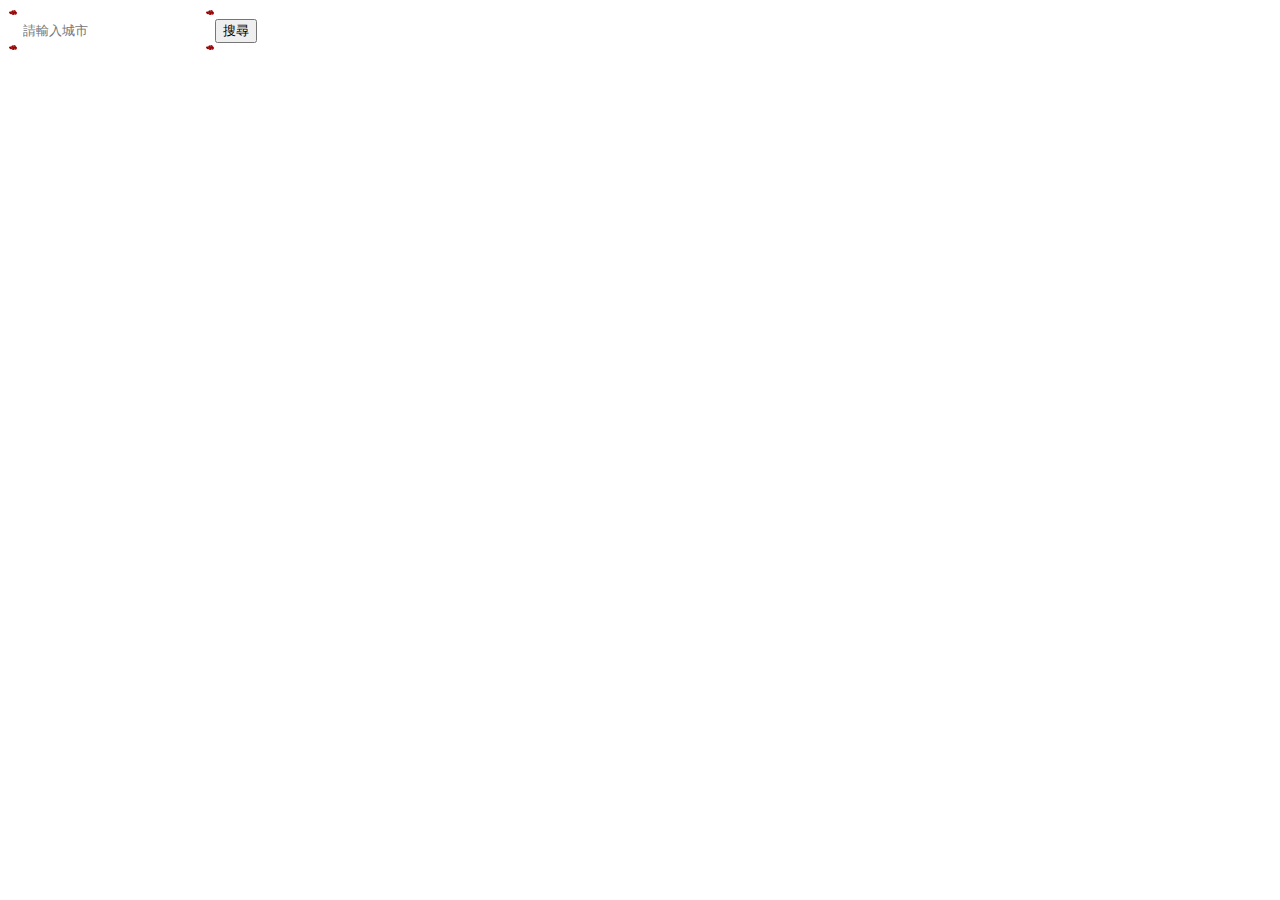
==== index.html @ 74baf35f "msg" ====
<!DOCTYPE html>
<html lang="en">
  <head>
    <meta charset="UTF-8" />
    <meta name="viewport" content="width=device-width, initial-scale=1.0" />
    <link href="./css.css" rel="stylesheet" />
  </head>
  <body>
    <input id="search" placeholder="請輸入城市" /><button id="btn">搜尋</button>
    <script src="./js.js"></script>
  </body>
</html>
---- css.css ----
#search {
  border: 10px solid;
  padding: 5px;
  border-image: url(./akatsuki-7422263_640.png);
}
.info{
  width: 169px;
  border: 10px solid;
  padding: 5px;
  border-image: url(./cropped-dragonball.png);
}
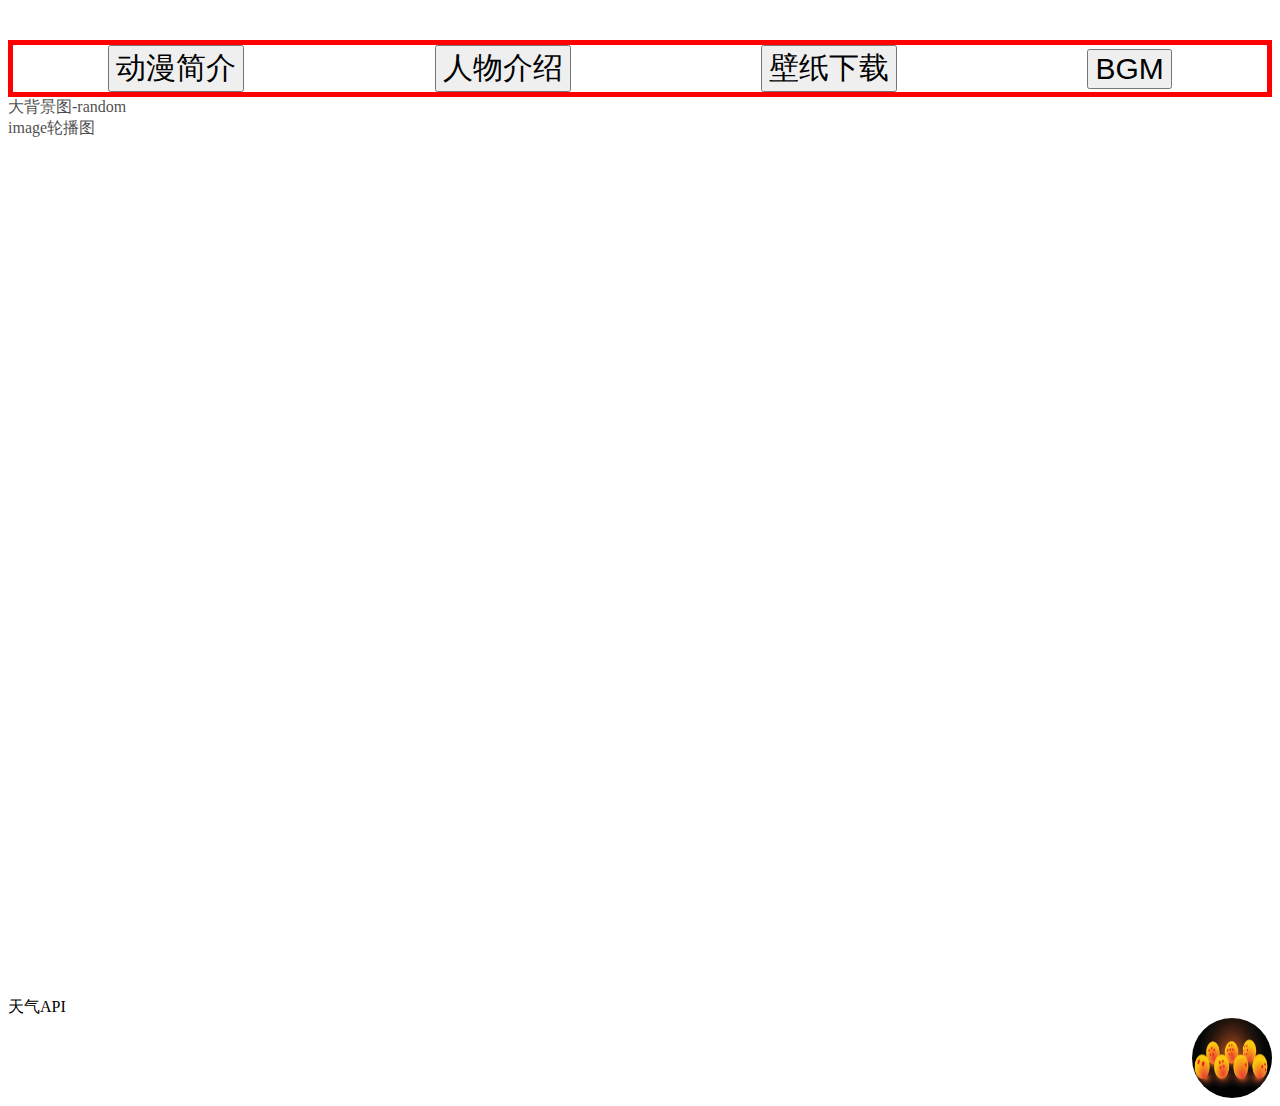
==== commit ffc76850: "Rename cartoon.html to index.html" ====
--- a/index.html
+++ b/index.html
@@ -1,12 +1,38 @@
 <!DOCTYPE html>
 <html lang="en">
-  <head>
-    <meta charset="UTF-8" />
-    <meta name="viewport" content="width=device-width, initial-scale=1.0" />
-    <link href="./css.css" rel="stylesheet" />
-  </head>
-  <body>
-    <input id="search" placeholder="請輸入城市" /><button id="btn">搜尋</button>
-    <script src="./js.js"></script>
-  </body>
+<head>
+    <meta charset="UTF-8">
+    <meta name="viewport" content="width=device-width, initial-scale=1.0">
+    <title>Document</title>
+    <link rel="stylesheet" href="cartoon.css">
+</head>
+<body>
+    <div class="topHeading">
+        <button class="Tsize">
+            动漫简介
+        </button>
+        <button class="Tsize">
+            人物介绍
+        </button>
+        <button class="Tsize">
+            壁纸下载
+        </button>
+        <button class="Tsize">
+            BGM
+        </button>
+    </div>
+
+    <div id="randomBackGround">
+        大背景图-random
+        <div>image轮播图</div>
+    </div>
+    <div>天气API</div>
+    <div id="buttonContainer">
+        <button id="returnTop">
+          <img src="./buttonpicture/light picture dargon ball.webp" alt="七龙珠" id="neonImage">
+        </button>
+    </div>
+
+    <script src="cartoon.js"></script>
+</body>
 </html>
--- a/cartoon.css
+++ b/cartoon.css
@@ -0,0 +1,59 @@
+.topHeading {
+    display: flex;
+    align-items: center;
+    justify-content: space-around;
+    border: 5px solid red;
+    margin-top: 40px;
+}
+
+.Tsize {
+    font-size: 30px;
+    cursor: pointer;
+}
+
+#buttonContainer {
+    display: flex;
+    justify-content: flex-end; 
+}
+
+#returnTop {
+    width: 80px;
+    height: 80px;
+    background: none;
+    border: none;
+    border-radius: 50%;
+    padding: 0;
+    cursor: pointer;
+}
+
+#returnTop img {
+    width: 100%;
+    height: 100%;
+    border-radius: 50%;
+}
+
+@keyframes neonBlink {
+    0% {
+        opacity: 1;
+    }
+    25% {
+        opacity: 0.35;
+    }
+    50% {
+        opacity: 0.85;
+    }
+    75% {
+        opacity: 0.55;
+    }
+    100% {
+        opacity: 1;
+    }
+}
+
+.neonBlink {
+    animation: neonBlink 2s infinite;
+}
+
+.grayedOut {
+    filter: grayscale(100%);
+}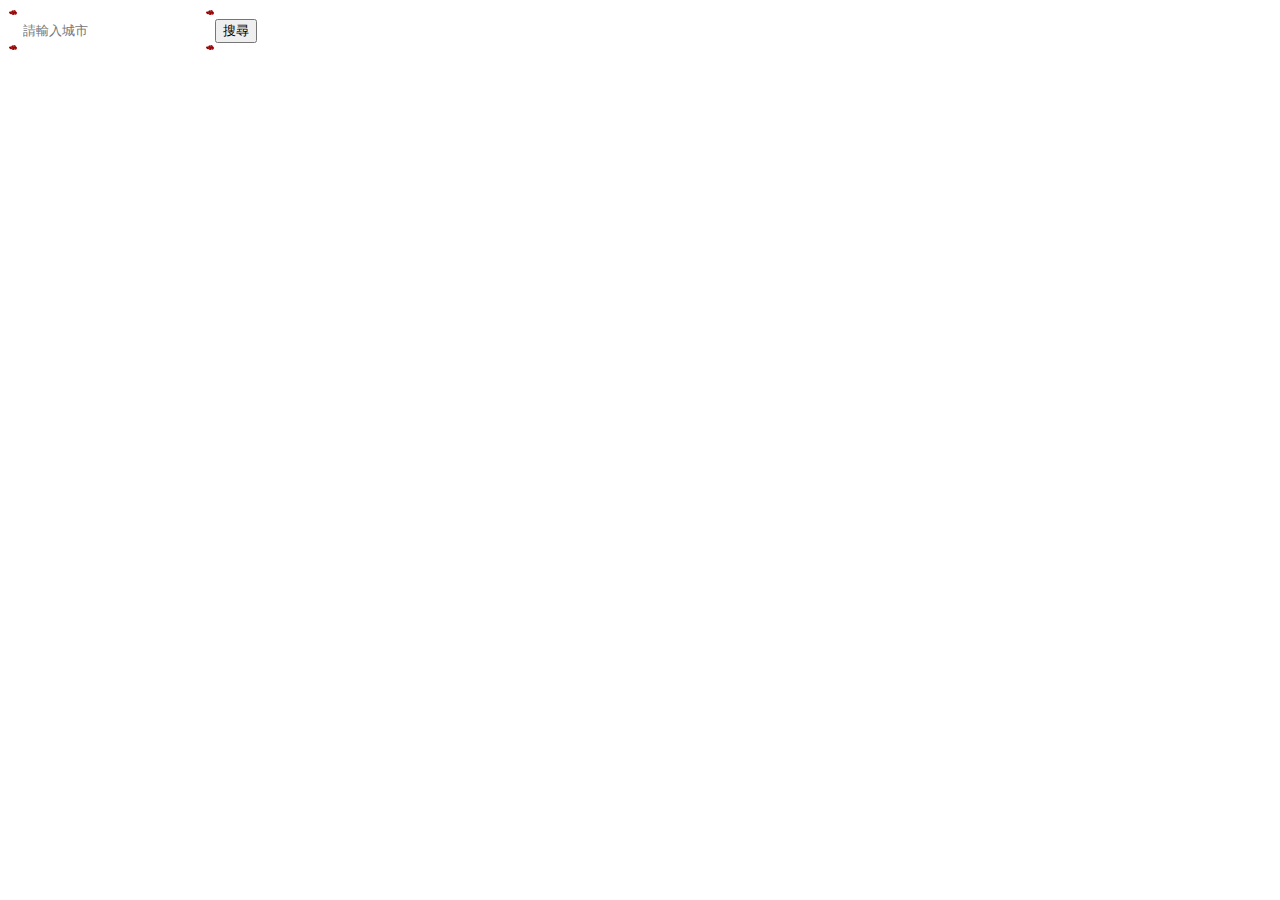
==== commit 21576cf7: "msg" ====
--- a/index.html
+++ b/index.html
@@ -1,38 +1,14 @@
 <!DOCTYPE html>
 <html lang="en">
-<head>
-    <meta charset="UTF-8">
-    <meta name="viewport" content="width=device-width, initial-scale=1.0">
-    <title>Document</title>
-    <link rel="stylesheet" href="cartoon.css">
-</head>
-<body>
-    <div class="topHeading">
-        <button class="Tsize">
-            动漫简介
-        </button>
-        <button class="Tsize">
-            人物介绍
-        </button>
-        <button class="Tsize">
-            壁纸下载
-        </button>
-        <button class="Tsize">
-            BGM
-        </button>
-    </div>
-
-    <div id="randomBackGround">
-        大背景图-random
-        <div>image轮播图</div>
-    </div>
-    <div>天气API</div>
-    <div id="buttonContainer">
-        <button id="returnTop">
-          <img src="./buttonpicture/light picture dargon ball.webp" alt="七龙珠" id="neonImage">
-        </button>
-    </div>
-
-    <script src="cartoon.js"></script>
-</body>
+  <head>
+    <meta charset="UTF-8" />
+    <meta name="viewport" content="width=device-width, initial-scale=1.0" />
+    <link href="./css.css" rel="stylesheet" />
+  </head>
+  <body>
+    <input id="search" placeholder="請輸入城市" /><button id="btn">搜尋</button>
+    <div id="suggestion-box" style="position: absolute; display: none;"></div>
+    <script type="module" src="./js.js"></script>
+    <script  type="module" src="./cityname.js"></script>
+  </body>
 </html>
--- a/css.css
+++ b/css.css
@@ -0,0 +1,16 @@
+#search {
+  border: 10px solid;
+  padding: 5px;
+  border-image: url(./akatsuki-7422263_640.png);
+}
+.info{
+  width: 169px;
+  border: 10px solid;
+  padding: 5px;
+  border-image: url(./cropped-dragonball.png);
+}
+#suggestion-box{
+  width: 169px;
+  border: 1px solid;
+  z-index: 10;
+}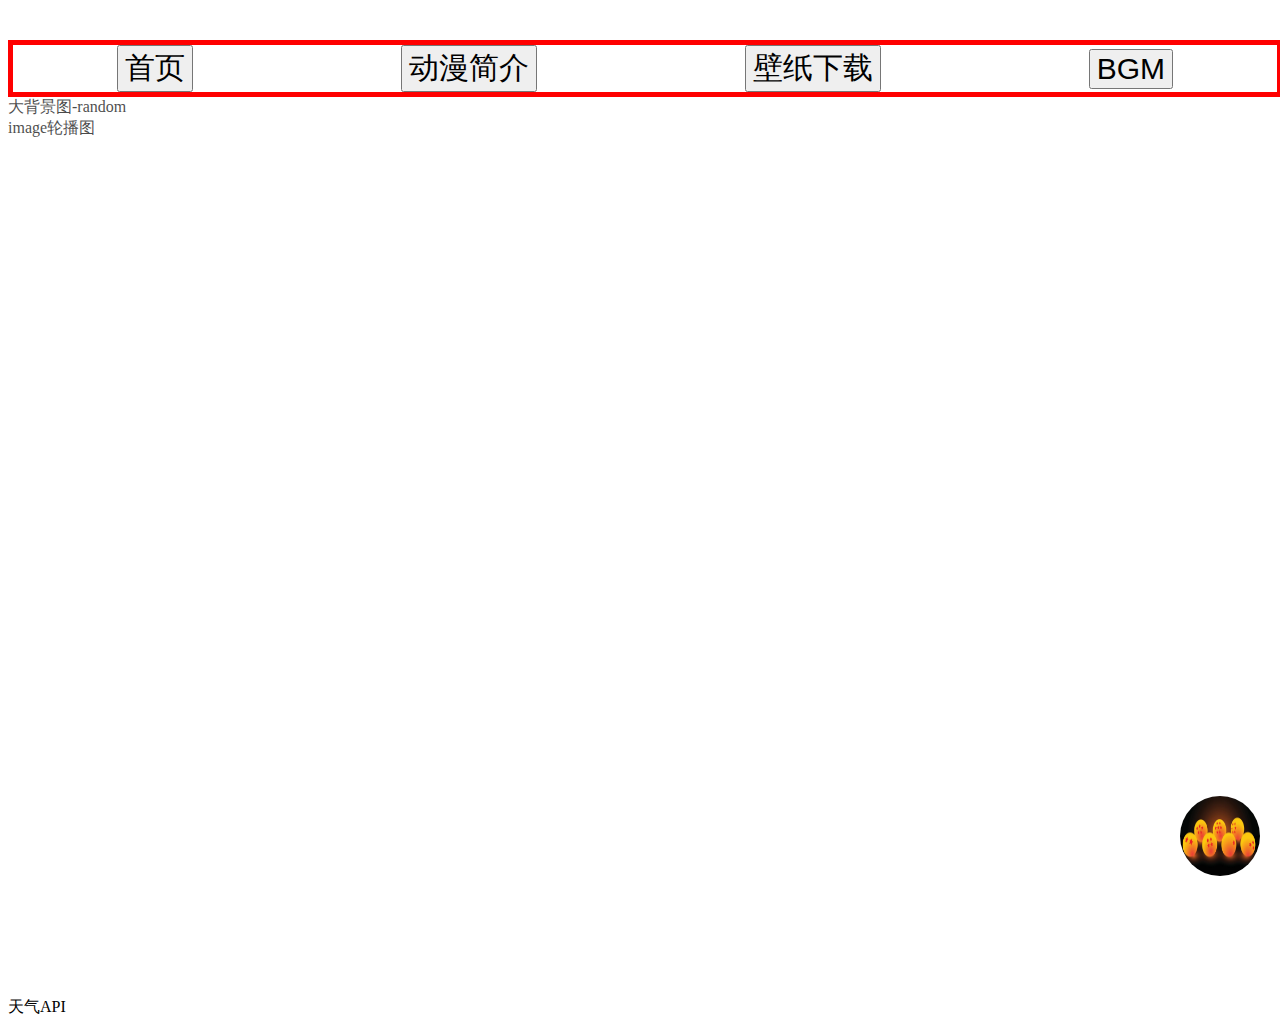
==== commit b86dd2d7: "Merge branch 'main' of github.com:rickyhuang34/cartoon1" ====
--- a/index.html
+++ b/index.html
@@ -1,14 +1,38 @@
 <!DOCTYPE html>
 <html lang="en">
-  <head>
-    <meta charset="UTF-8" />
-    <meta name="viewport" content="width=device-width, initial-scale=1.0" />
-    <link href="./css.css" rel="stylesheet" />
-  </head>
-  <body>
-    <input id="search" placeholder="請輸入城市" /><button id="btn">搜尋</button>
-    <div id="suggestion-box" style="position: absolute; display: none;"></div>
-    <script type="module" src="./js.js"></script>
-    <script  type="module" src="./cityname.js"></script>
-  </body>
+<head>
+    <meta charset="UTF-8">
+    <meta name="viewport" content="width=device-width, initial-scale=1.0">
+    <title>Document</title>
+    <link rel="stylesheet" href="cartoon.css">
+</head>
+<body>
+    <div class="topHeading">
+        <button class="Tsize homeButton">
+            首页
+        </button>
+        <button class="Tsize">
+            动漫简介
+        </button>
+        <button class="Tsize">
+            壁纸下载
+        </button>
+        <button class="Tsize">
+            BGM
+        </button>
+    </div>
+
+    <div id="randomBackGround">
+        大背景图-random
+        <div>image轮播图</div>
+    </div>
+    <div id="weather">天气API</div>
+    <div id="buttonContainer">
+        <button id="returnTop">
+          <img src="./buttonpicture/light picture dargon ball.webp" alt="七龙珠" id="neonImage">
+        </button>
+    </div>
+
+    <script src="cartoon.js"></script>
+</body>
 </html>
--- a/cartoon.css
+++ b/cartoon.css
@@ -0,0 +1,72 @@
+.topHeading {
+    top: 0;
+    left: 0;
+    width: 100%;
+    display: flex;
+    align-items: center;
+    justify-content: space-around;
+    border: 5px solid red;
+    margin-top: 40px;
+    z-index: 100; 
+  }
+  
+  body {
+    background-size: cover;
+    background-repeat: no-repeat;
+    background-position: center;
+    z-index: 1; 
+  }
+
+.Tsize {
+    font-size: 30px;
+    cursor: pointer;
+}
+
+#buttonContainer {
+    position: fixed;
+    bottom: 20px;
+    right: 20px;
+    z-index: 9999;
+  }
+
+#returnTop {
+    width: 80px;
+    height: 80px;
+    background: none;
+    border: none;
+    border-radius: 50%;
+    padding: 0;
+    cursor: pointer;
+}
+
+#returnTop img {
+    width: 100%;
+    height: 100%;
+    border-radius: 50%;
+}
+
+@keyframes neonBlink {
+    0% {
+        opacity: 1;
+    }
+    25% {
+        opacity: 0.35;
+    }
+    50% {
+        opacity: 0.85;
+    }
+    75% {
+        opacity: 0.55;
+    }
+    100% {
+        opacity: 1;
+    }
+}
+
+.neonBlink {
+    animation: neonBlink 2s infinite;
+}
+
+.grayedOut {
+    filter: grayscale(100%);
+}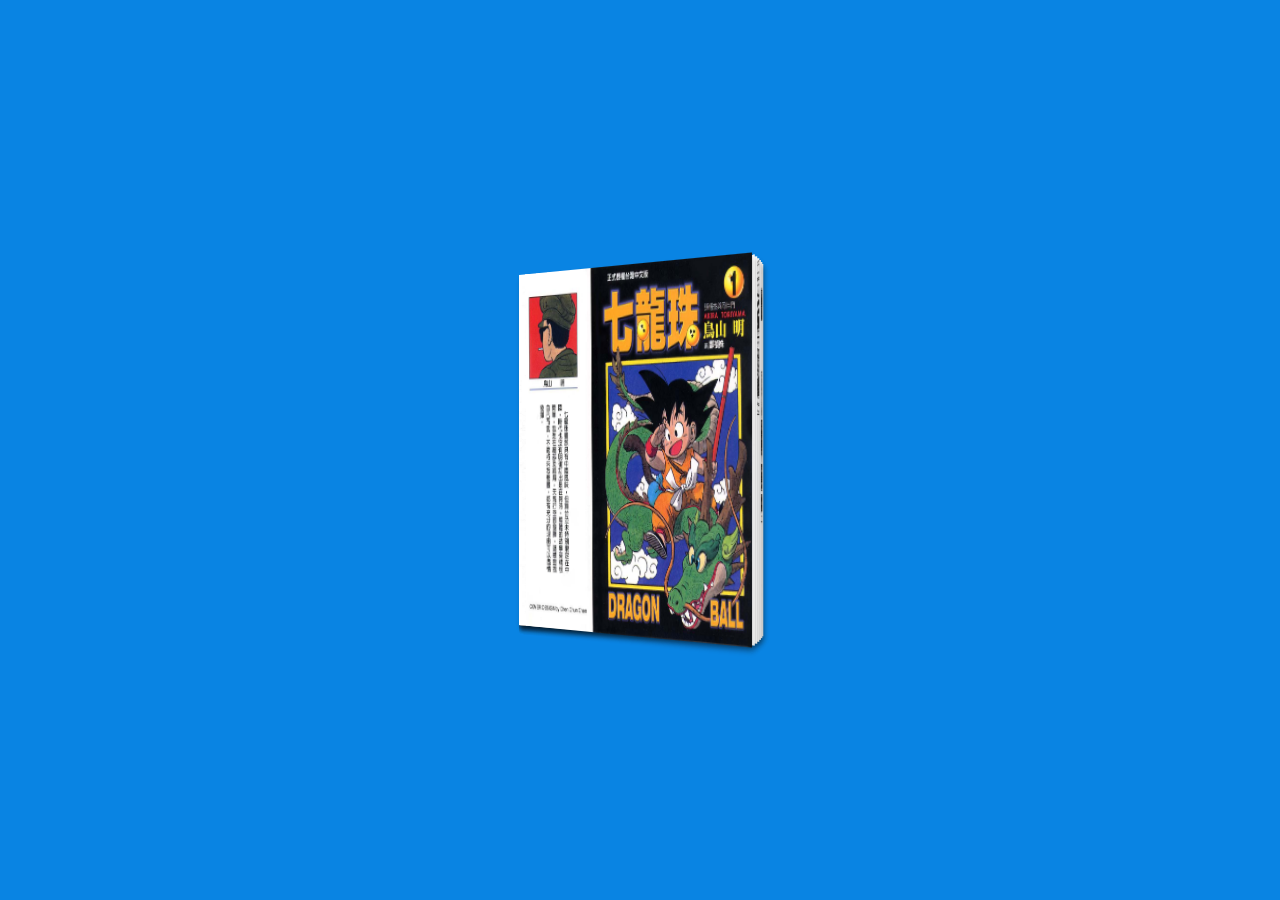
==== commit c65be88f: "x" ====
--- a/index.html
+++ b/index.html
@@ -7,32 +7,16 @@
     <link rel="stylesheet" href="cartoon.css">
 </head>
 <body>
-    <div class="topHeading">
-        <button class="Tsize homeButton">
-            首页
-        </button>
-        <button class="Tsize">
-            动漫简介
-        </button>
-        <button class="Tsize">
-            壁纸下载
-        </button>
-        <button class="Tsize">
-            BGM
-        </button>
-    </div>
+    
+    <ul>
+        <li><img src="./sevenbpictur/1.jpg" ></li>
+        <li><img src="./sevenbpictur/2.jpg" ></li>
+        <li><img src="./sevenbpictur/3.jpg" ></li>
+        <li><img src="./sevenbpictur/4.jpg" ></li>
+        <li><img src="./sevenbpictur/5.jpg" ></li>
+        <li><img src="./sevenbpictur/6.jpg" ></li>
+        <li><img src="./sevenbpictur/7.jpg" ></li>
+    </ul>
 
-    <div id="randomBackGround">
-        大背景图-random
-        <div>image轮播图</div>
-    </div>
-    <div id="weather">天气API</div>
-    <div id="buttonContainer">
-        <button id="returnTop">
-          <img src="./buttonpicture/light picture dargon ball.webp" alt="七龙珠" id="neonImage">
-        </button>
-    </div>
-
-    <script src="cartoon.js"></script>
 </body>
-</html>
+</html>--- a/cartoon.css
+++ b/cartoon.css
@@ -1,72 +1,83 @@
-.topHeading {
-    top: 0;
-    left: 0;
-    width: 100%;
+*{
+    padding: 0;
+    margin: 0;
+}
+body{
+    background-color: #0984e3;
+    width: 100vw;
+    height: 100vh;
     display: flex;
+    justify-content: center;
     align-items: center;
-    justify-content: space-around;
-    border: 5px solid red;
-    margin-top: 40px;
-    z-index: 100; 
-  }
-  
-  body {
-    background-size: cover;
-    background-repeat: no-repeat;
-    background-position: center;
-    z-index: 1; 
-  }
-
-.Tsize {
-    font-size: 30px;
-    cursor: pointer;
 }
-
-#buttonContainer {
-    position: fixed;
-    bottom: 20px;
-    right: 20px;
-    z-index: 9999;
-  }
-
-#returnTop {
-    width: 80px;
-    height: 80px;
-    background: none;
-    border: none;
-    border-radius: 50%;
-    padding: 0;
-    cursor: pointer;
+ul{
+    list-style: none;
+    width: 243px;
+    height: 350px;
+    transform-style: preserve-3d;
+    perspective: 900px;
+    transition: 1.5s;
 }
-
-#returnTop img {
-    width: 100%;
-    height: 100%;
-    border-radius: 50%;
+ul:hover{
+    transform: translateX(150px);
 }
-
-@keyframes neonBlink {
-    0% {
-        opacity: 1;
-    }
-    25% {
-        opacity: 0.35;
-    }
-    50% {
-        opacity: 0.85;
-    }
-    75% {
-        opacity: 0.55;
-    }
-    100% {
-        opacity: 1;
-    }
+li{
+    position: absolute;
+    transform-origin: left;
 }
-
-.neonBlink {
-    animation: neonBlink 2s infinite;
+li:nth-child(1){
+    transform: rotateY(-25deg);
+    transition: 2s;
 }
-
-.grayedOut {
-    filter: grayscale(100%);
+li:nth-child(2){
+    transform: rotateY(-23deg);
+    transition: 1.7s;
+}
+li:nth-child(3){
+    transform: rotateY(-21deg);
+    transition: 1.4s;
+}
+li:nth-child(4){
+    transform: rotateY(-19deg);
+    transition: 1.1s;
+}
+li:nth-child(5){
+    transform: rotateY(-17deg);
+    transition: 0.8s;
+}
+li:nth-child(6){
+    transform: rotateY(-15deg);
+    transition: 0.5s;
+}
+li:nth-child(7){
+    transform: rotateY(-13deg);
+}
+ul:hover li:nth-child(1){
+    transform: rotateY(-180deg);
+    transition: 1.4s;
+}
+ul:hover li:nth-child(2){
+    transform: rotateY(-180deg);
+    transition: 2s;
+}
+ul:hover li:nth-child(3){
+    transform: rotateY(-180deg);
+    transition: 2.6s;
+}
+ul:hover li:nth-child(4){
+    transform: rotateY(-180deg);
+    transition: 3.2s;
+}
+ul:hover li:nth-child(5){
+    transform: rotateY(-180deg);
+    transition: 3.8s;
+}
+ul:hover li:nth-child(6){
+    transform: rotateY(-180deg);
+    transition: 4.4s;
+}
+img{
+    width: 243px;
+    height: 350px;
+    box-shadow: 1px 4px 5px rgba(0,0,0,0.2);
 }